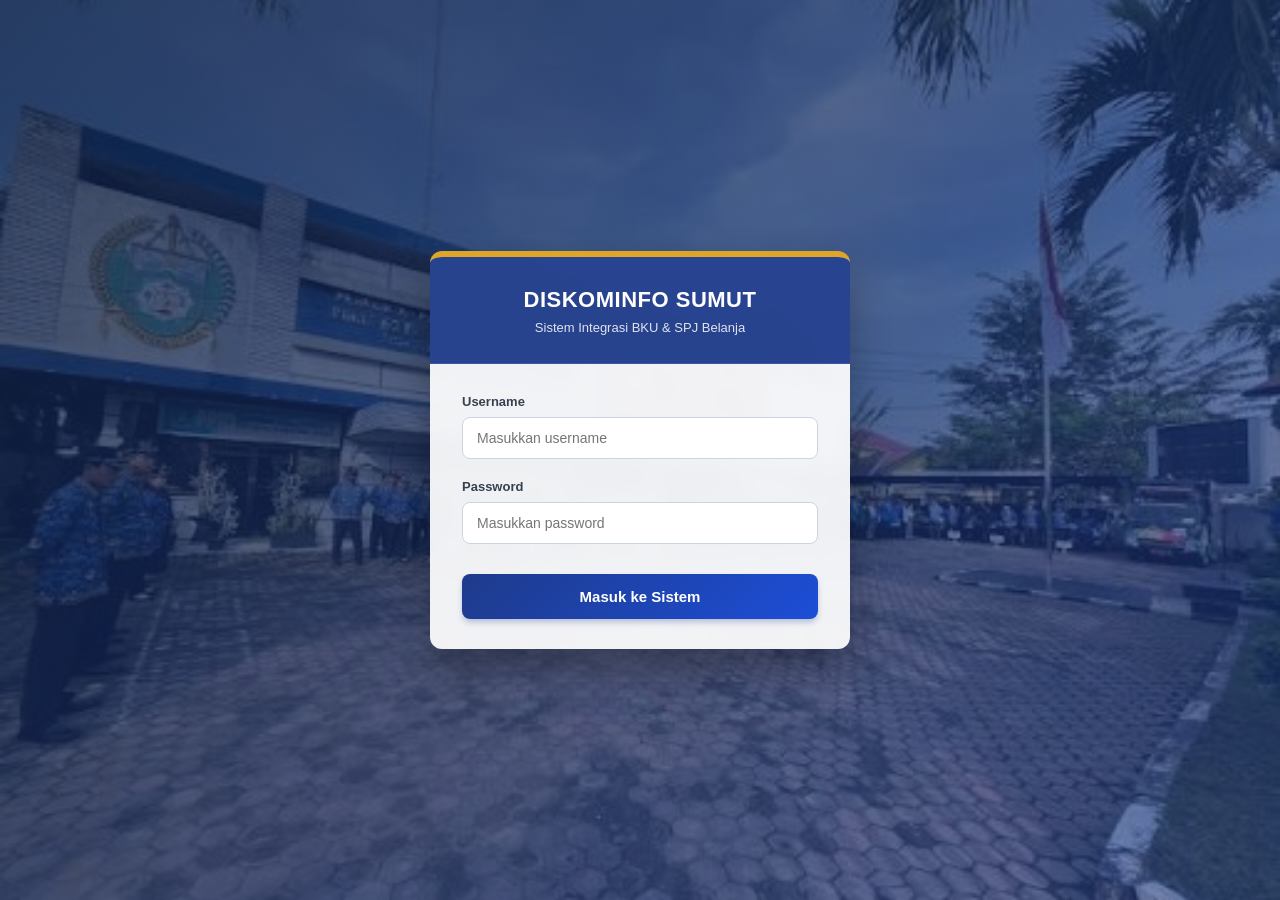
==== login.html @ 7fbe9c7b "Overwrite" ====
<!DOCTYPE html>
<html lang="id">
<head>
    <meta charset="UTF-8">
    <meta name="viewport" content="width=device-width, initial-scale=1.0">
    <title>Login - Sistem Integrasi BKU & SPJ Belanja</title>
    <style>
        :root {
            --primary-blue: #1e3a8a;
            --accent-gold: #dfa526;
            --text-dark: #1f2937;
        }

        * {
            box-sizing: border-box;
            margin: 0;
            padding: 0;
            font-family: 'Segoe UI', Tahoma, Geneva, Verdana, sans-serif;
        }

        body {
            background-image: url('background.jpg');
            background-size: cover;
            background-position: center;
            background-repeat: no-repeat;
            background-attachment: fixed;
            height: 100vh;
            display: flex;
            justify-content: center;
            align-items: center;
            position: relative;
            overflow: hidden;
            margin: 0;
        }

        .bg-overlay {
            position: absolute;
            top: 0;
            left: 0;
            width: 100%;
            height: 100%;
            background: linear-gradient(135deg, rgba(15, 32, 67, 0.8), rgba(30, 58, 138, 0.6));
            z-index: 1;
        }

        .login-container {
            position: relative;
            z-index: 2;
            background: rgba(255, 255, 255, 0.93);
            backdrop-filter: blur(8px);
            -webkit-backdrop-filter: blur(8px);
            width: 100%;
            max-width: 420px;
            border-radius: 12px;
            box-shadow: 0 20px 40px rgba(0, 0, 0, 0.3);
            overflow: hidden;
            border-top: 6px solid var(--accent-gold);
        }

        .login-header {
            background-color: rgba(30, 58, 138, 0.95);
            color: white;
            padding: 30px 25px 25px 25px;
            text-align: center;
            border-bottom: 1px solid rgba(255, 255, 255, 0.1);
        }

        .login-header h2 {
            font-size: 22px;
            font-weight: 700;
            letter-spacing: 0.5px;
            margin-bottom: 6px;
            text-transform: uppercase;
        }

        .login-header p {
            font-size: 13px;
            opacity: 0.85;
            line-height: 1.4;
        }

        .login-form {
            padding: 30px 32px;
        }

        .form-group {
            margin-bottom: 20px;
        }

        .form-group label {
            display: block;
            font-size: 13px;
            font-weight: 600;
            margin-bottom: 8px;
            color: #374151;
        }

        .form-group input {
            width: 100%;
            padding: 12px 14px;
            border: 1px solid #cbd5e1;
            border-radius: 8px;
            font-size: 14px;
            color: var(--text-dark);
            background-color: #ffffff;
            transition: all 0.2s ease;
        }

        .form-group input:focus {
            outline: none;
            border-color: var(--primary-blue);
            box-shadow: 0 0 0 4px rgba(30, 58, 138, 0.15);
        }

        .btn-login {
            background: linear-gradient(135deg, var(--primary-blue), #1d4ed8);
            color: white;
            padding: 14px;
            border: none;
            border-radius: 8px;
            font-size: 15px;
            font-weight: 600;
            cursor: pointer;
            width: 100%;
            margin-top: 10px;
            box-shadow: 0 4px 6px -1px rgba(30, 58, 138, 0.3);
            transition: all 0.2s;
        }

        .btn-login:hover {
            background: linear-gradient(135deg, #1e40af, #172554);
            transform: translateY(-1px);
        }

        .error-message {
            background-color: #fef2f2;
            border-left: 4px solid #ef4444;
            color: #b91c1c;
            padding: 10px 12px;
            border-radius: 6px;
            font-size: 13px;
            margin-bottom: 15px;
            display: none;
            font-weight: 500;
        }

        @keyframes shake {
            0%, 100% { transform: translateX(0); }
            25% { transform: translateX(-6px); }
            75% { transform: translateX(6px); }
        }
    </style>
</head>
<body>

    <div class="bg-overlay"></div>

    <div class="login-container">
        <div class="login-header">
            <h2>DISKOMINFO SUMUT</h2>
            <p>Sistem Integrasi BKU & SPJ Belanja</p>
        </div>
        
        <div class="login-form">
            <div id="errorMessage" class="error-message">
                Username atau Password salah!
            </div>

            <div class="form-group">
                <label for="username">Username</label>
                <input type="text" id="username" placeholder="Masukkan username" autocomplete="off">
            </div>
            
            <div class="form-group">
                <label for="password">Password</label>
                <input type="password" id="password" placeholder="Masukkan password">
            </div>

            <button type="button" id="btnProsesLogin" class="btn-login">Masuk ke Sistem</button>
        </div>
    </div>

    <script>
        // Memicu fungsi login saat tombol diklik
        document.getElementById('btnProsesLogin').addEventListener('click', jalankanVerifikasi);

        // Memicu fungsi login jika user menekan tombol 'Enter' saat mengetik password
        document.getElementById('password').addEventListener('keypress', function(e) {
            if (e.key === 'Enter') jalankanVerifikasi();
        });

        function jalankanVerifikasi() {
            const userVal = document.getElementById('username').value.trim();
            const passVal = document.getElementById('password').value.trim();
            const errorMsg = document.getElementById('errorMessage');

            // Kredensial Dummy
            if (userVal === 'admin' && passVal === 'password123') {
                errorMsg.style.display = 'none';
                
                // Gunakan assign secara langsung ke file utama Anda
                window.location.assign('index.html');
            } else {
                errorMsg.style.display = 'block';
                
                // Efek getar kotak login jika salah kredensial
                const loginBox = document.querySelector('.login-container');
                loginBox.style.animation = 'none';
                void loginBox.offsetWidth; 
                loginBox.style.animation = 'shake 0.3s ease-in-out';
            }
        }
    </script>

</body>
</html>
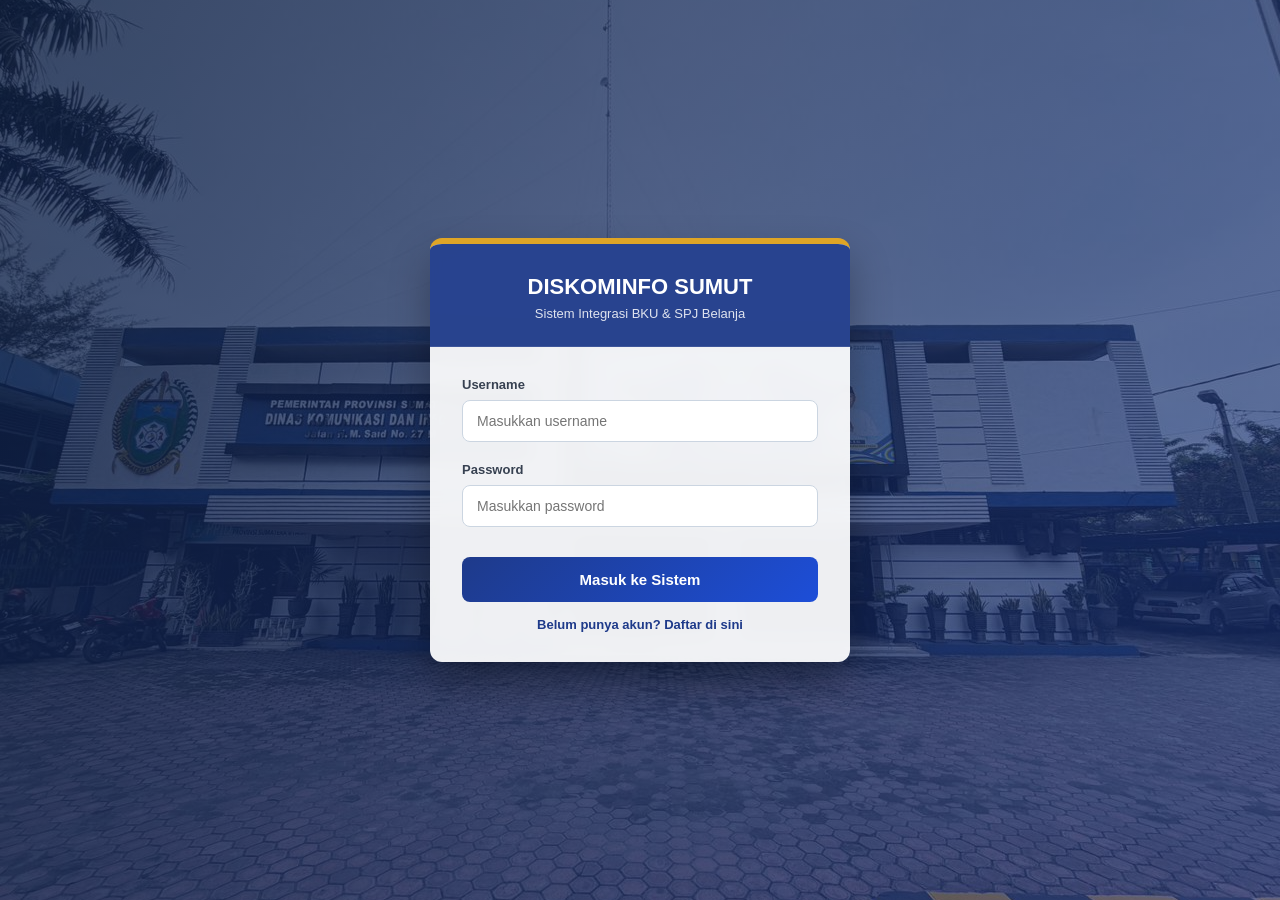
==== commit cad9e9cc: "Menambahkan fitur register Local Storage dan merapikan file" ====
--- a/login.html
+++ b/login.html
@@ -3,7 +3,7 @@
 <head>
     <meta charset="UTF-8">
     <meta name="viewport" content="width=device-width, initial-scale=1.0">
-    <title>Login - Sistem Integrasi BKU & SPJ Belanja</title>
+    <title>Login & Register - Sistem Integrasi BKU & SPJ</title>
     <style>
         :root {
             --primary-blue: #1e3a8a;
@@ -55,6 +55,7 @@
             box-shadow: 0 20px 40px rgba(0, 0, 0, 0.3);
             overflow: hidden;
             border-top: 6px solid var(--accent-gold);
+            transition: height 0.3s ease;
         }
 
         .login-header {
@@ -68,15 +69,12 @@
         .login-header h2 {
             font-size: 22px;
             font-weight: 700;
-            letter-spacing: 0.5px;
             margin-bottom: 6px;
-            text-transform: uppercase;
         }
 
         .login-header p {
             font-size: 13px;
             opacity: 0.85;
-            line-height: 1.4;
         }
 
         .login-form {
@@ -101,8 +99,6 @@
             border: 1px solid #cbd5e1;
             border-radius: 8px;
             font-size: 14px;
-            color: var(--text-dark);
-            background-color: #ffffff;
             transition: all 0.2s ease;
         }
 
@@ -123,32 +119,49 @@
             cursor: pointer;
             width: 100%;
             margin-top: 10px;
-            box-shadow: 0 4px 6px -1px rgba(30, 58, 138, 0.3);
             transition: all 0.2s;
         }
 
-        .btn-login:hover {
-            background: linear-gradient(135deg, #1e40af, #172554);
-            transform: translateY(-1px);
-        }
-
-        .error-message {
-            background-color: #fef2f2;
-            border-left: 4px solid #ef4444;
-            color: #b91c1c;
+        .btn-register {
+            background: linear-gradient(135deg, #047857, #059669);
+            color: white;
+            padding: 14px;
+            border: none;
+            border-radius: 8px;
+            font-size: 15px;
+            font-weight: 600;
+            cursor: pointer;
+            width: 100%;
+            margin-top: 10px;
+            display: none; /* Disembunyikan di awal */
+        }
+
+        .toggle-link {
+            text-align: center;
+            margin-top: 15px;
+            font-size: 13px;
+            color: var(--primary-blue);
+            cursor: pointer;
+            font-weight: 600;
+        }
+        
+        .toggle-link:hover {
+            text-decoration: underline;
+        }
+
+        .pesan-sistem {
             padding: 10px 12px;
             border-radius: 6px;
             font-size: 13px;
             margin-bottom: 15px;
             display: none;
             font-weight: 500;
-        }
-
-        @keyframes shake {
-            0%, 100% { transform: translateX(0); }
-            25% { transform: translateX(-6px); }
-            75% { transform: translateX(6px); }
-        }
+            text-align: center;
+        }
+
+        .error { background-color: #fef2f2; color: #b91c1c; border-left: 4px solid #ef4444; }
+        .sukses { background-color: #f0fdf4; color: #15803d; border-left: 4px solid #22c55e; }
+
     </style>
 </head>
 <body>
@@ -158,13 +171,11 @@
     <div class="login-container">
         <div class="login-header">
             <h2>DISKOMINFO SUMUT</h2>
-            <p>Sistem Integrasi BKU & SPJ Belanja</p>
+            <p id="teksHeader">Sistem Integrasi BKU & SPJ Belanja</p>
         </div>
         
         <div class="login-form">
-            <div id="errorMessage" class="error-message">
-                Username atau Password salah!
-            </div>
+            <div id="pesanNotif" class="pesan-sistem"></div>
 
             <div class="form-group">
                 <label for="username">Username</label>
@@ -176,40 +187,90 @@
                 <input type="password" id="password" placeholder="Masukkan password">
             </div>
 
-            <button type="button" id="btnProsesLogin" class="btn-login">Masuk ke Sistem</button>
+            <button type="button" id="btnLogin" class="btn-login">Masuk ke Sistem</button>
+            <button type="button" id="btnRegister" class="btn-register">Daftarkan Akun Baru</button>
+
+            <div class="toggle-link" id="toggleMode">Belum punya akun? Daftar di sini</div>
         </div>
     </div>
 
     <script>
-        // Memicu fungsi login saat tombol diklik
-        document.getElementById('btnProsesLogin').addEventListener('click', jalankanVerifikasi);
-
-        // Memicu fungsi login jika user menekan tombol 'Enter' saat mengetik password
-        document.getElementById('password').addEventListener('keypress', function(e) {
-            if (e.key === 'Enter') jalankanVerifikasi();
+        // --- LOGIKA SEDERHANA LOGIN & DAFTAR (Menggunakan Local Storage) ---
+        
+        let isModeLogin = true; 
+        const judulHeader = document.getElementById('teksHeader');
+        const btnLogin = document.getElementById('btnLogin');
+        const btnRegister = document.getElementById('btnRegister');
+        const toggleMode = document.getElementById('toggleMode');
+        const pesanNotif = document.getElementById('pesanNotif');
+        const inputUser = document.getElementById('username');
+        const inputPass = document.getElementById('password');
+
+        // Fungsi Tampilkan Pesan
+        function tampilkanPesan(pesan, tipe) {
+            pesanNotif.textContent = pesan;
+            pesanNotif.className = `pesan-sistem ${tipe}`;
+            pesanNotif.style.display = 'block';
+        }
+
+        // Fungsi Tukar Mode (Login <=> Daftar)
+        toggleMode.addEventListener('click', function() {
+            isModeLogin = !isModeLogin; // Balikkan mode
+            pesanNotif.style.display = 'none'; // Bersihkan pesan
+            inputUser.value = ''; inputPass.value = ''; // Kosongkan form
+
+            if (isModeLogin) {
+                judulHeader.textContent = "Sistem Integrasi BKU & SPJ Belanja";
+                btnLogin.style.display = 'block';
+                btnRegister.style.display = 'none';
+                toggleMode.textContent = "Belum punya akun? Daftar di sini";
+            } else {
+                judulHeader.textContent = "Pendaftaran Akun Baru";
+                btnLogin.style.display = 'none';
+                btnRegister.style.display = 'block';
+                toggleMode.textContent = "Sudah punya akun? Kembali ke Login";
+            }
         });
 
-        function jalankanVerifikasi() {
-            const userVal = document.getElementById('username').value.trim();
-            const passVal = document.getElementById('password').value.trim();
-            const errorMsg = document.getElementById('errorMessage');
-
-            // Kredensial Dummy
-            if (userVal === 'admin' && passVal === 'password123') {
-                errorMsg.style.display = 'none';
-                
-                // Gunakan assign secara langsung ke file utama Anda
+        // AKSI DAFTAR AKUN BARU
+        btnRegister.addEventListener('click', function() {
+            const user = inputUser.value.trim();
+            const pass = inputPass.value.trim();
+
+            if (user === '' || pass === '') {
+                tampilkanPesan("Username dan Password tidak boleh kosong!", "error");
+                return;
+            }
+
+            // Simpan akun ke "Database" Browser (Local Storage)
+            const dataAkun = { username: user, password: pass };
+            localStorage.setItem('akun_diskominfo', JSON.stringify(dataAkun));
+
+            tampilkanPesan("Akun berhasil didaftarkan! Silakan klik 'Kembali ke Login'.", "sukses");
+        });
+
+        // AKSI LOGIN
+        btnLogin.addEventListener('click', function() {
+            const user = inputUser.value.trim();
+            const pass = inputPass.value.trim();
+
+            // Ambil data akun dari database browser
+            const akunTersimpan = JSON.parse(localStorage.getItem('akun_diskominfo'));
+
+            if (!akunTersimpan) {
+                tampilkanPesan("Belum ada akun yang terdaftar. Silakan daftar dulu!", "error");
+                return;
+            }
+
+            // Cocokkan data
+            if (user === akunTersimpan.username && pass === akunTersimpan.password) {
+                pesanNotif.style.display = 'none';
+                // Langsung masuk ke file utama Anda
                 window.location.assign('index.html');
             } else {
-                errorMsg.style.display = 'block';
-                
-                // Efek getar kotak login jika salah kredensial
-                const loginBox = document.querySelector('.login-container');
-                loginBox.style.animation = 'none';
-                void loginBox.offsetWidth; 
-                loginBox.style.animation = 'shake 0.3s ease-in-out';
-            }
-        }
+                tampilkanPesan("Username atau Password salah!", "error");
+            }
+        });
     </script>
 
 </body>
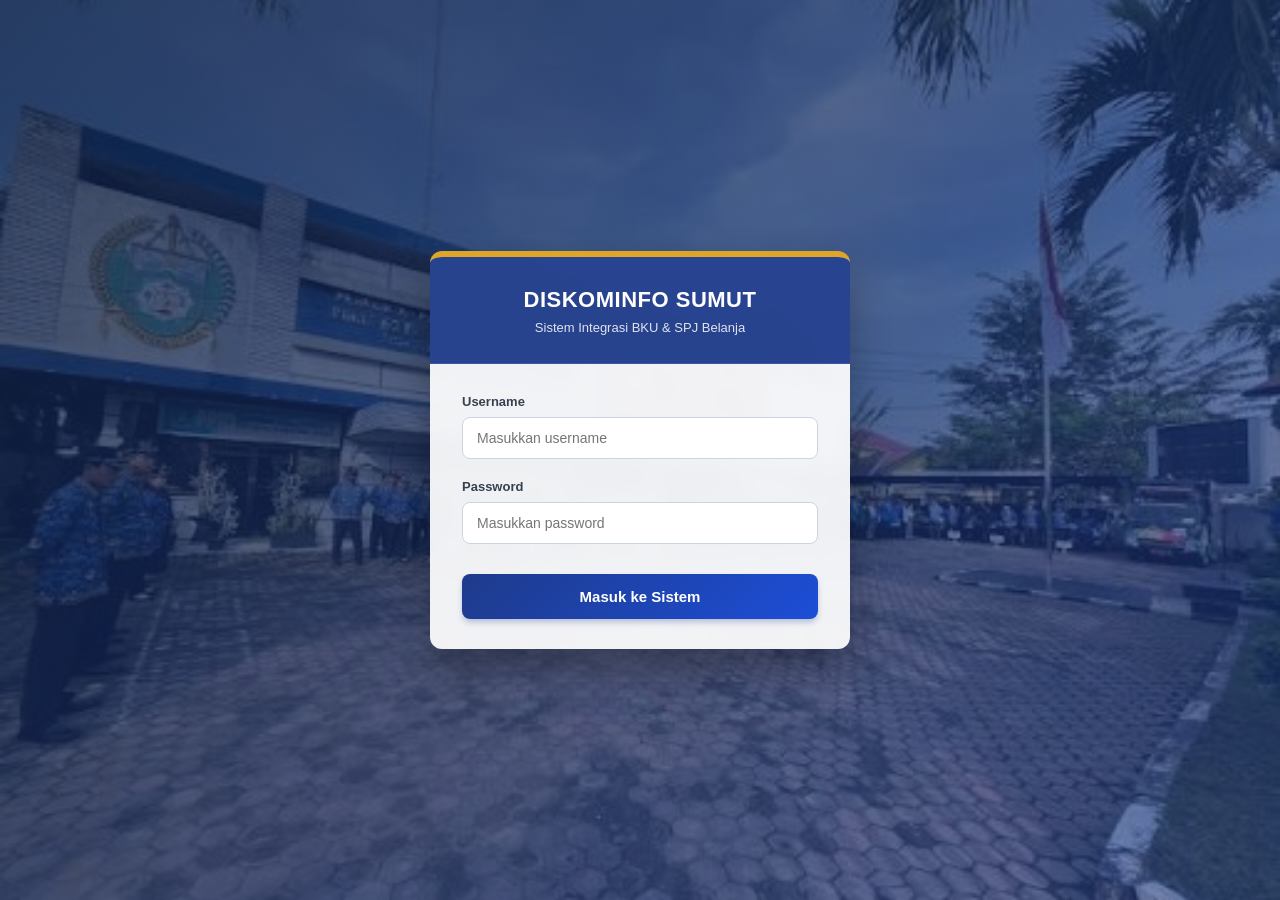
==== commit 8d99d925: "Merge pull request #1 from susenayw/Nightly Nightly merging" ====
--- a/login.html
+++ b/login.html
@@ -3,7 +3,7 @@
 <head>
     <meta charset="UTF-8">
     <meta name="viewport" content="width=device-width, initial-scale=1.0">
-    <title>Login & Register - Sistem Integrasi BKU & SPJ</title>
+    <title>Login - Sistem Integrasi BKU & SPJ Belanja</title>
     <style>
         :root {
             --primary-blue: #1e3a8a;
@@ -55,7 +55,6 @@
             box-shadow: 0 20px 40px rgba(0, 0, 0, 0.3);
             overflow: hidden;
             border-top: 6px solid var(--accent-gold);
-            transition: height 0.3s ease;
         }
 
         .login-header {
@@ -69,12 +68,15 @@
         .login-header h2 {
             font-size: 22px;
             font-weight: 700;
+            letter-spacing: 0.5px;
             margin-bottom: 6px;
+            text-transform: uppercase;
         }
 
         .login-header p {
             font-size: 13px;
             opacity: 0.85;
+            line-height: 1.4;
         }
 
         .login-form {
@@ -99,6 +101,8 @@
             border: 1px solid #cbd5e1;
             border-radius: 8px;
             font-size: 14px;
+            color: var(--text-dark);
+            background-color: #ffffff;
             transition: all 0.2s ease;
         }
 
@@ -119,49 +123,32 @@
             cursor: pointer;
             width: 100%;
             margin-top: 10px;
+            box-shadow: 0 4px 6px -1px rgba(30, 58, 138, 0.3);
             transition: all 0.2s;
         }
 
-        .btn-register {
-            background: linear-gradient(135deg, #047857, #059669);
-            color: white;
-            padding: 14px;
-            border: none;
-            border-radius: 8px;
-            font-size: 15px;
-            font-weight: 600;
-            cursor: pointer;
-            width: 100%;
-            margin-top: 10px;
-            display: none; /* Disembunyikan di awal */
-        }
-
-        .toggle-link {
-            text-align: center;
-            margin-top: 15px;
-            font-size: 13px;
-            color: var(--primary-blue);
-            cursor: pointer;
-            font-weight: 600;
-        }
-        
-        .toggle-link:hover {
-            text-decoration: underline;
-        }
-
-        .pesan-sistem {
+        .btn-login:hover {
+            background: linear-gradient(135deg, #1e40af, #172554);
+            transform: translateY(-1px);
+        }
+
+        .error-message {
+            background-color: #fef2f2;
+            border-left: 4px solid #ef4444;
+            color: #b91c1c;
             padding: 10px 12px;
             border-radius: 6px;
             font-size: 13px;
             margin-bottom: 15px;
             display: none;
             font-weight: 500;
-            text-align: center;
-        }
-
-        .error { background-color: #fef2f2; color: #b91c1c; border-left: 4px solid #ef4444; }
-        .sukses { background-color: #f0fdf4; color: #15803d; border-left: 4px solid #22c55e; }
-
+        }
+
+        @keyframes shake {
+            0%, 100% { transform: translateX(0); }
+            25% { transform: translateX(-6px); }
+            75% { transform: translateX(6px); }
+        }
     </style>
 </head>
 <body>
@@ -171,11 +158,13 @@
     <div class="login-container">
         <div class="login-header">
             <h2>DISKOMINFO SUMUT</h2>
-            <p id="teksHeader">Sistem Integrasi BKU & SPJ Belanja</p>
+            <p>Sistem Integrasi BKU & SPJ Belanja</p>
         </div>
         
         <div class="login-form">
-            <div id="pesanNotif" class="pesan-sistem"></div>
+            <div id="errorMessage" class="error-message">
+                Username atau Password salah!
+            </div>
 
             <div class="form-group">
                 <label for="username">Username</label>
@@ -187,90 +176,40 @@
                 <input type="password" id="password" placeholder="Masukkan password">
             </div>
 
-            <button type="button" id="btnLogin" class="btn-login">Masuk ke Sistem</button>
-            <button type="button" id="btnRegister" class="btn-register">Daftarkan Akun Baru</button>
-
-            <div class="toggle-link" id="toggleMode">Belum punya akun? Daftar di sini</div>
+            <button type="button" id="btnProsesLogin" class="btn-login">Masuk ke Sistem</button>
         </div>
     </div>
 
     <script>
-        // --- LOGIKA SEDERHANA LOGIN & DAFTAR (Menggunakan Local Storage) ---
-        
-        let isModeLogin = true; 
-        const judulHeader = document.getElementById('teksHeader');
-        const btnLogin = document.getElementById('btnLogin');
-        const btnRegister = document.getElementById('btnRegister');
-        const toggleMode = document.getElementById('toggleMode');
-        const pesanNotif = document.getElementById('pesanNotif');
-        const inputUser = document.getElementById('username');
-        const inputPass = document.getElementById('password');
-
-        // Fungsi Tampilkan Pesan
-        function tampilkanPesan(pesan, tipe) {
-            pesanNotif.textContent = pesan;
-            pesanNotif.className = `pesan-sistem ${tipe}`;
-            pesanNotif.style.display = 'block';
-        }
-
-        // Fungsi Tukar Mode (Login <=> Daftar)
-        toggleMode.addEventListener('click', function() {
-            isModeLogin = !isModeLogin; // Balikkan mode
-            pesanNotif.style.display = 'none'; // Bersihkan pesan
-            inputUser.value = ''; inputPass.value = ''; // Kosongkan form
-
-            if (isModeLogin) {
-                judulHeader.textContent = "Sistem Integrasi BKU & SPJ Belanja";
-                btnLogin.style.display = 'block';
-                btnRegister.style.display = 'none';
-                toggleMode.textContent = "Belum punya akun? Daftar di sini";
-            } else {
-                judulHeader.textContent = "Pendaftaran Akun Baru";
-                btnLogin.style.display = 'none';
-                btnRegister.style.display = 'block';
-                toggleMode.textContent = "Sudah punya akun? Kembali ke Login";
-            }
+        // Memicu fungsi login saat tombol diklik
+        document.getElementById('btnProsesLogin').addEventListener('click', jalankanVerifikasi);
+
+        // Memicu fungsi login jika user menekan tombol 'Enter' saat mengetik password
+        document.getElementById('password').addEventListener('keypress', function(e) {
+            if (e.key === 'Enter') jalankanVerifikasi();
         });
 
-        // AKSI DAFTAR AKUN BARU
-        btnRegister.addEventListener('click', function() {
-            const user = inputUser.value.trim();
-            const pass = inputPass.value.trim();
-
-            if (user === '' || pass === '') {
-                tampilkanPesan("Username dan Password tidak boleh kosong!", "error");
-                return;
-            }
-
-            // Simpan akun ke "Database" Browser (Local Storage)
-            const dataAkun = { username: user, password: pass };
-            localStorage.setItem('akun_diskominfo', JSON.stringify(dataAkun));
-
-            tampilkanPesan("Akun berhasil didaftarkan! Silakan klik 'Kembali ke Login'.", "sukses");
-        });
-
-        // AKSI LOGIN
-        btnLogin.addEventListener('click', function() {
-            const user = inputUser.value.trim();
-            const pass = inputPass.value.trim();
-
-            // Ambil data akun dari database browser
-            const akunTersimpan = JSON.parse(localStorage.getItem('akun_diskominfo'));
-
-            if (!akunTersimpan) {
-                tampilkanPesan("Belum ada akun yang terdaftar. Silakan daftar dulu!", "error");
-                return;
-            }
-
-            // Cocokkan data
-            if (user === akunTersimpan.username && pass === akunTersimpan.password) {
-                pesanNotif.style.display = 'none';
-                // Langsung masuk ke file utama Anda
+        function jalankanVerifikasi() {
+            const userVal = document.getElementById('username').value.trim();
+            const passVal = document.getElementById('password').value.trim();
+            const errorMsg = document.getElementById('errorMessage');
+
+            // Kredensial Dummy
+            if (userVal === 'admin' && passVal === 'password123') {
+                errorMsg.style.display = 'none';
+                
+                // Gunakan assign secara langsung ke file utama Anda
                 window.location.assign('index.html');
             } else {
-                tampilkanPesan("Username atau Password salah!", "error");
+                errorMsg.style.display = 'block';
+                
+                // Efek getar kotak login jika salah kredensial
+                const loginBox = document.querySelector('.login-container');
+                loginBox.style.animation = 'none';
+                void loginBox.offsetWidth; 
+                loginBox.style.animation = 'shake 0.3s ease-in-out';
             }
-        });
+        }
     </script>
 
 </body>
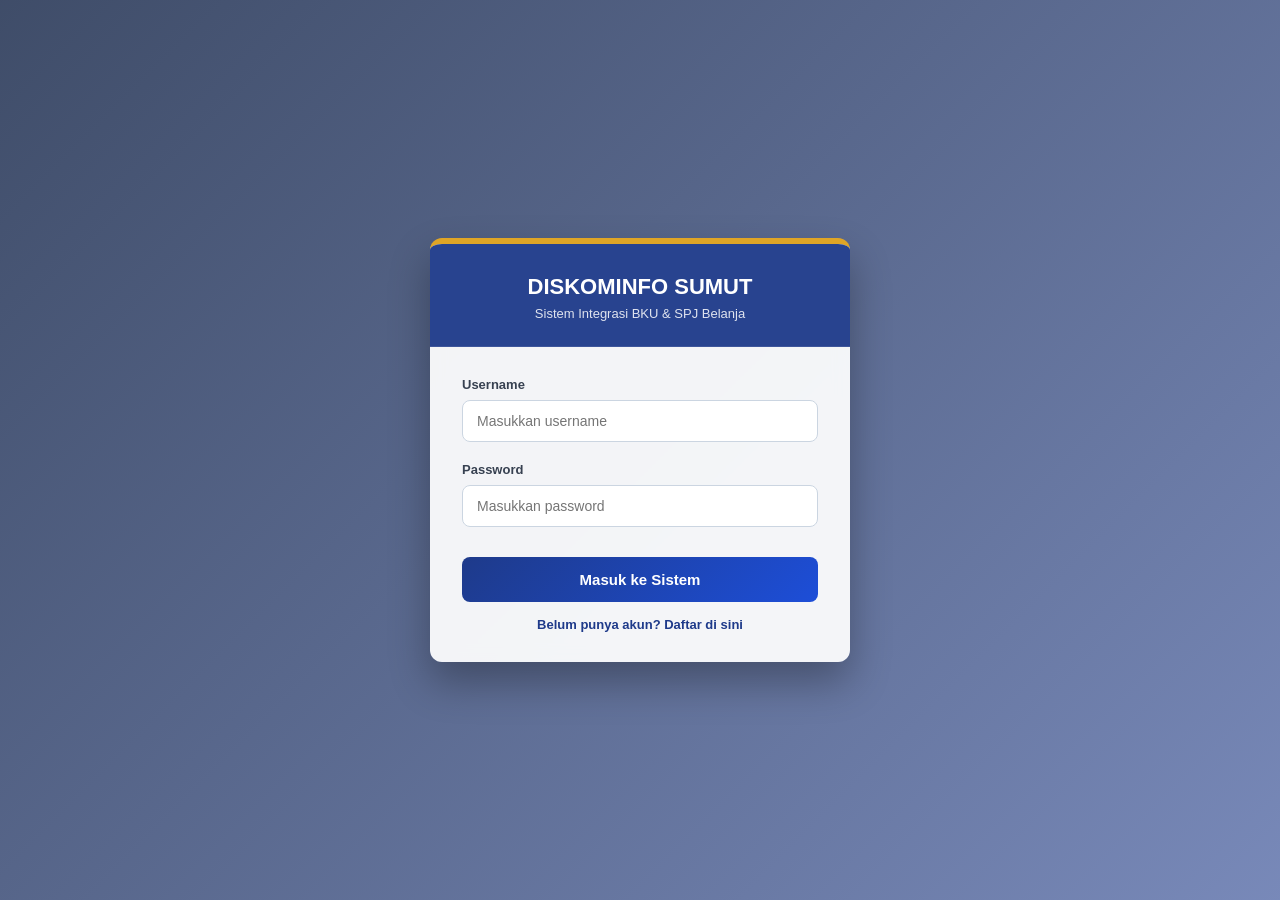
==== commit 25f69a26: "Merged Log in/Register system to Main" ====
--- a/login.html
+++ b/login.html
@@ -3,7 +3,7 @@
 <head>
     <meta charset="UTF-8">
     <meta name="viewport" content="width=device-width, initial-scale=1.0">
-    <title>Login - Sistem Integrasi BKU & SPJ Belanja</title>
+    <title>Login & Register - Sistem Integrasi BKU & SPJ</title>
     <style>
         :root {
             --primary-blue: #1e3a8a;
@@ -19,7 +19,7 @@
         }
 
         body {
-            background-image: url('background.jpg');
+            background-image: url('pictures/homepage\ background.jpg');
             background-size: cover;
             background-position: center;
             background-repeat: no-repeat;
@@ -55,6 +55,7 @@
             box-shadow: 0 20px 40px rgba(0, 0, 0, 0.3);
             overflow: hidden;
             border-top: 6px solid var(--accent-gold);
+            transition: height 0.3s ease;
         }
 
         .login-header {
@@ -68,15 +69,12 @@
         .login-header h2 {
             font-size: 22px;
             font-weight: 700;
-            letter-spacing: 0.5px;
             margin-bottom: 6px;
-            text-transform: uppercase;
         }
 
         .login-header p {
             font-size: 13px;
             opacity: 0.85;
-            line-height: 1.4;
         }
 
         .login-form {
@@ -101,8 +99,6 @@
             border: 1px solid #cbd5e1;
             border-radius: 8px;
             font-size: 14px;
-            color: var(--text-dark);
-            background-color: #ffffff;
             transition: all 0.2s ease;
         }
 
@@ -123,32 +119,49 @@
             cursor: pointer;
             width: 100%;
             margin-top: 10px;
-            box-shadow: 0 4px 6px -1px rgba(30, 58, 138, 0.3);
             transition: all 0.2s;
         }
 
-        .btn-login:hover {
-            background: linear-gradient(135deg, #1e40af, #172554);
-            transform: translateY(-1px);
-        }
-
-        .error-message {
-            background-color: #fef2f2;
-            border-left: 4px solid #ef4444;
-            color: #b91c1c;
+        .btn-register {
+            background: linear-gradient(135deg, #047857, #059669);
+            color: white;
+            padding: 14px;
+            border: none;
+            border-radius: 8px;
+            font-size: 15px;
+            font-weight: 600;
+            cursor: pointer;
+            width: 100%;
+            margin-top: 10px;
+            display: none; 
+        }
+
+        .toggle-link {
+            text-align: center;
+            margin-top: 15px;
+            font-size: 13px;
+            color: var(--primary-blue);
+            cursor: pointer;
+            font-weight: 600;
+        }
+        
+        .toggle-link:hover {
+            text-decoration: underline;
+        }
+
+        .pesan-sistem {
             padding: 10px 12px;
             border-radius: 6px;
             font-size: 13px;
             margin-bottom: 15px;
             display: none;
             font-weight: 500;
-        }
-
-        @keyframes shake {
-            0%, 100% { transform: translateX(0); }
-            25% { transform: translateX(-6px); }
-            75% { transform: translateX(6px); }
-        }
+            text-align: center;
+        }
+
+        .error { background-color: #fef2f2; color: #b91c1c; border-left: 4px solid #ef4444; }
+        .sukses { background-color: #f0fdf4; color: #15803d; border-left: 4px solid #22c55e; }
+
     </style>
 </head>
 <body>
@@ -158,13 +171,11 @@
     <div class="login-container">
         <div class="login-header">
             <h2>DISKOMINFO SUMUT</h2>
-            <p>Sistem Integrasi BKU & SPJ Belanja</p>
+            <p id="teksHeader">Sistem Integrasi BKU & SPJ Belanja</p>
         </div>
         
         <div class="login-form">
-            <div id="errorMessage" class="error-message">
-                Username atau Password salah!
-            </div>
+            <div id="pesanNotif" class="pesan-sistem"></div>
 
             <div class="form-group">
                 <label for="username">Username</label>
@@ -176,40 +187,83 @@
                 <input type="password" id="password" placeholder="Masukkan password">
             </div>
 
-            <button type="button" id="btnProsesLogin" class="btn-login">Masuk ke Sistem</button>
+            <button type="button" id="btnLogin" class="btn-login">Masuk ke Sistem</button>
+            <button type="button" id="btnRegister" class="btn-register">Daftarkan Akun Baru</button>
+
+            <div class="toggle-link" id="toggleMode">Belum punya akun? Daftar di sini</div>
         </div>
     </div>
 
     <script>
-        // Memicu fungsi login saat tombol diklik
-        document.getElementById('btnProsesLogin').addEventListener('click', jalankanVerifikasi);
-
-        // Memicu fungsi login jika user menekan tombol 'Enter' saat mengetik password
-        document.getElementById('password').addEventListener('keypress', function(e) {
-            if (e.key === 'Enter') jalankanVerifikasi();
+        let isModeLogin = true; 
+        const judulHeader = document.getElementById('teksHeader');
+        const btnLogin = document.getElementById('btnLogin');
+        const btnRegister = document.getElementById('btnRegister');
+        const toggleMode = document.getElementById('toggleMode');
+        const pesanNotif = document.getElementById('pesanNotif');
+        const inputUser = document.getElementById('username');
+        const inputPass = document.getElementById('password');
+
+        function tampilkanPesan(pesan, tipe) {
+            pesanNotif.textContent = pesan;
+            pesanNotif.className = `pesan-sistem ${tipe}`;
+            pesanNotif.style.display = 'block';
+        }
+
+        toggleMode.addEventListener('click', function() {
+            isModeLogin = !isModeLogin; 
+            pesanNotif.style.display = 'none'; 
+            inputUser.value = ''; inputPass.value = ''; 
+
+            if (isModeLogin) {
+                judulHeader.textContent = "Sistem Integrasi BKU & SPJ Belanja";
+                btnLogin.style.display = 'block';
+                btnRegister.style.display = 'none';
+                toggleMode.textContent = "Belum punya akun? Daftar di sini";
+            } else {
+                judulHeader.textContent = "Pendaftaran Akun Baru";
+                btnLogin.style.display = 'none';
+                btnRegister.style.display = 'block';
+                toggleMode.textContent = "Sudah punya akun? Kembali ke Login";
+            }
         });
 
-        function jalankanVerifikasi() {
-            const userVal = document.getElementById('username').value.trim();
-            const passVal = document.getElementById('password').value.trim();
-            const errorMsg = document.getElementById('errorMessage');
-
-            // Kredensial Dummy
-            if (userVal === 'admin' && passVal === 'password123') {
-                errorMsg.style.display = 'none';
+        btnRegister.addEventListener('click', function() {
+            const user = inputUser.value.trim();
+            const pass = inputPass.value.trim();
+
+            if (user === '' || pass === '') {
+                tampilkanPesan("Username dan Password tidak boleh kosong!", "error");
+                return;
+            }
+
+            const dataAkun = { username: user, password: pass };
+            localStorage.setItem('akun_diskominfo', JSON.stringify(dataAkun));
+            tampilkanPesan("Akun berhasil didaftarkan! Silakan klik 'Kembali ke Login'.", "sukses");
+        });
+
+        btnLogin.addEventListener('click', function() {
+            const user = inputUser.value.trim();
+            const pass = inputPass.value.trim();
+
+            const akunTersimpan = JSON.parse(localStorage.getItem('akun_diskominfo'));
+
+            if (!akunTersimpan) {
+                tampilkanPesan("Belum ada akun yang terdaftar. Silakan daftar dulu!", "error");
+                return;
+            }
+
+            if (user === akunTersimpan.username && pass === akunTersimpan.password) {
+                pesanNotif.style.display = 'none';
                 
-                // Gunakan assign secara langsung ke file utama Anda
+                // [MERGE UPGRADE]: Set Session Storage agar Main App tahu user sudah login resmi
+                sessionStorage.setItem('sesi_login_diskominfo', 'aktif');
+                
                 window.location.assign('index.html');
             } else {
-                errorMsg.style.display = 'block';
-                
-                // Efek getar kotak login jika salah kredensial
-                const loginBox = document.querySelector('.login-container');
-                loginBox.style.animation = 'none';
-                void loginBox.offsetWidth; 
-                loginBox.style.animation = 'shake 0.3s ease-in-out';
-            }
-        }
+                tampilkanPesan("Username atau Password salah!", "error");
+            }
+        });
     </script>
 
 </body>
